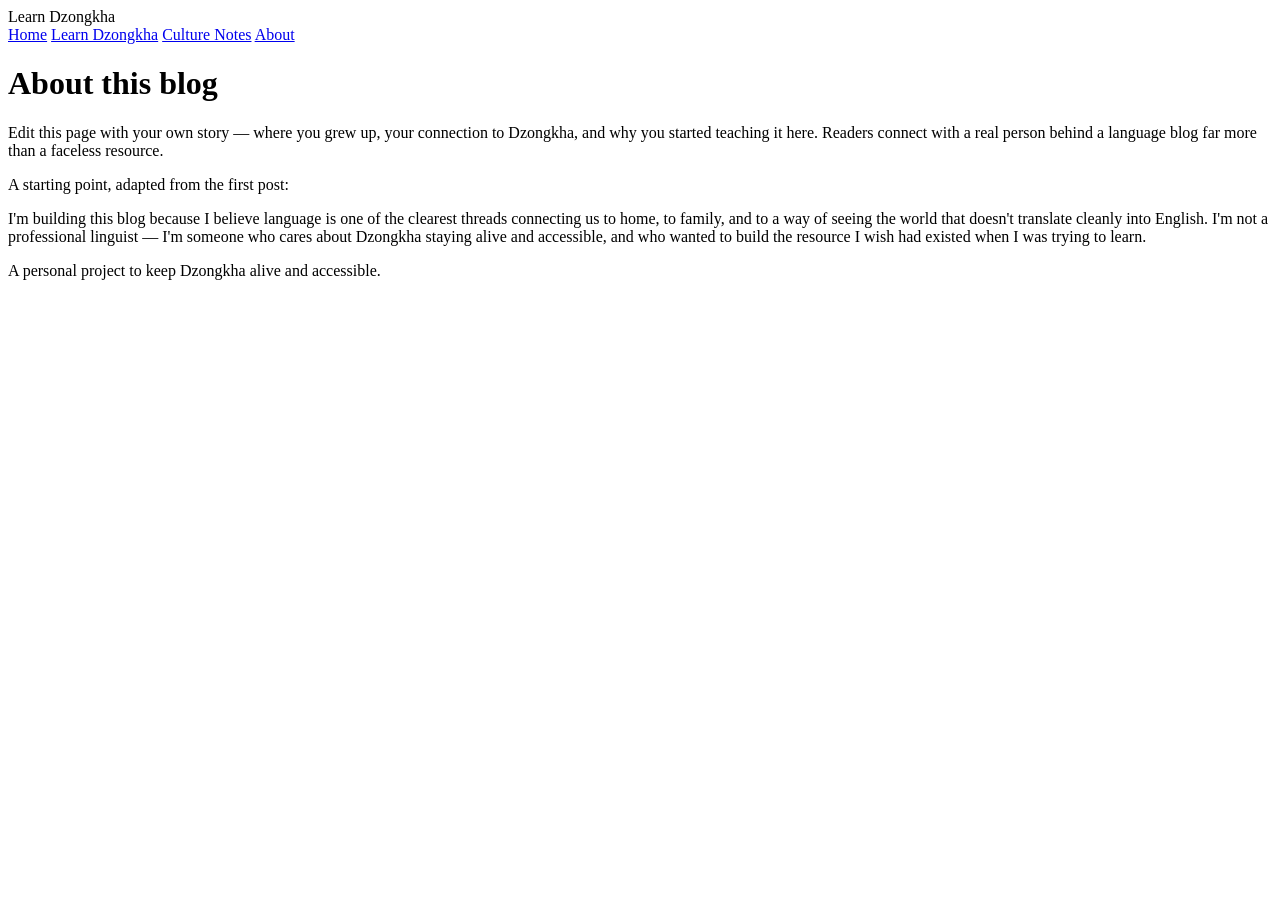
==== about.html @ 47cb86de "Add files via upload" ====
<!DOCTYPE html>
<html lang="en">
<head>
<meta charset="UTF-8">
<meta name="viewport" content="width=device-width, initial-scale=1.0">
<title>About — Learn Dzongkha</title>
<link rel="stylesheet" href="css/style.css">
</head>
<body>

<div class="textile-border"></div>

<header class="site-header">
  <div class="wrap">
    <div class="site-title">Learn <span>Dzongkha</span></div>
    <nav class="main-nav">
      <a href="index.html">Home</a>
      <a href="learn.html">Learn Dzongkha</a>
      <a href="culture.html">Culture Notes</a>
      <a href="about.html">About</a>
    </nav>
  </div>
</header>

<main>
  <div class="wrap">
    <h1>About this blog</h1>
    <p class="lede">Edit this page with your own story — where you grew up, your connection to Dzongkha, and why you started teaching it here. Readers connect with a real person behind a language blog far more than a faceless resource.</p>
    <p>A starting point, adapted from the first post:</p>
    <p>I'm building this blog because I believe language is one of the clearest threads connecting us to home, to family, and to a way of seeing the world that doesn't translate cleanly into English. I'm not a professional linguist — I'm someone who cares about Dzongkha staying alive and accessible, and who wanted to build the resource I wish had existed when I was trying to learn.</p>
  </div>
</main>

<footer class="site-footer">
  <div class="wrap">A personal project to keep Dzongkha alive and accessible.</div>
</footer>

<div class="textile-border"></div>

</body>
</html>
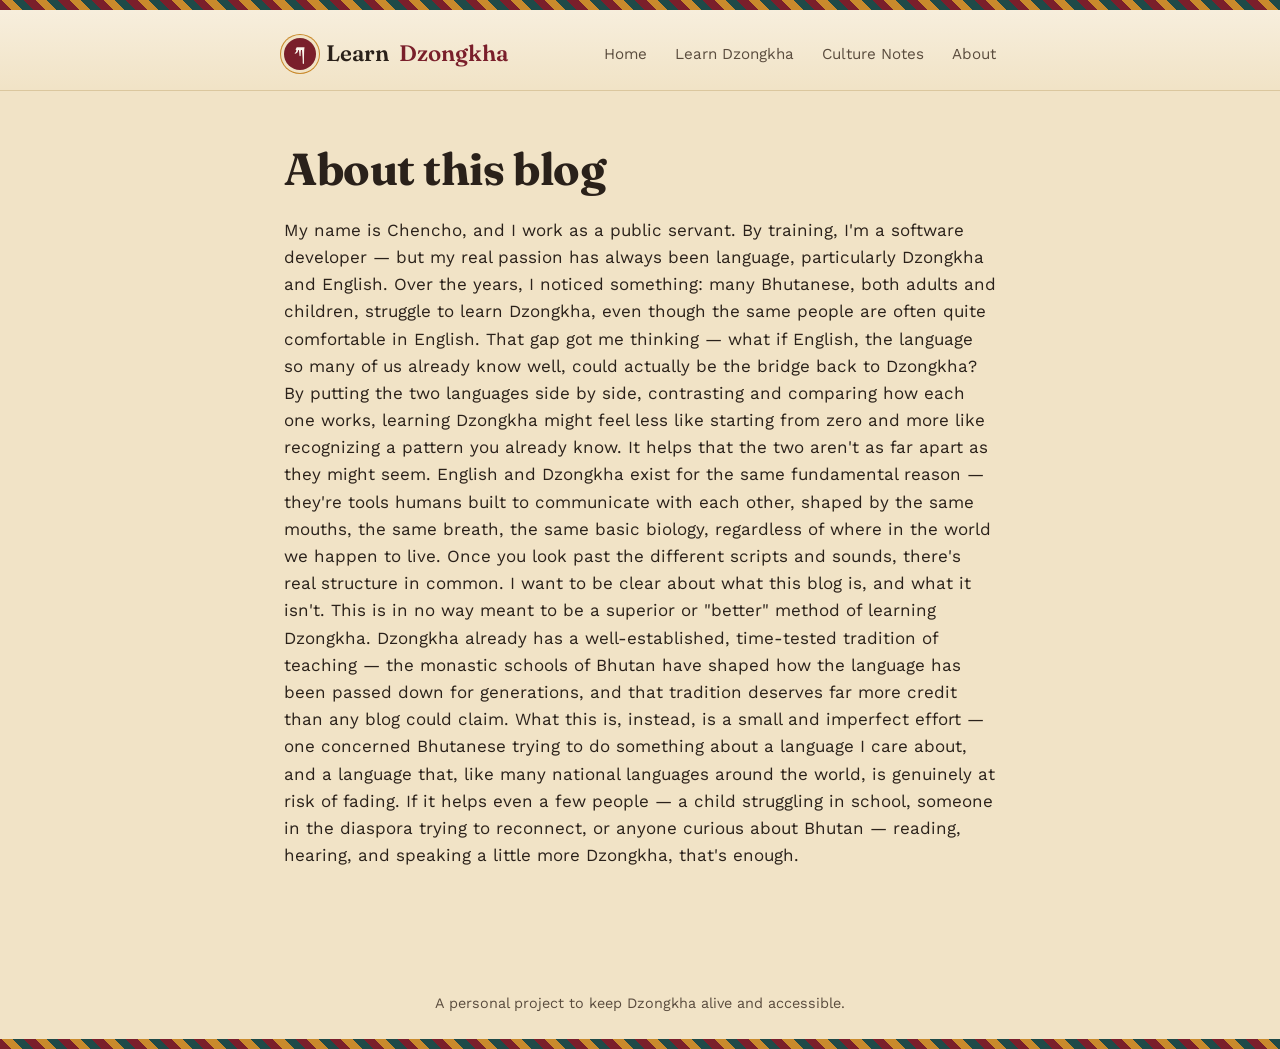
==== commit 1d1688d4: "Update about.html" ====
--- a/about.html
+++ b/about.html
@@ -25,9 +25,16 @@
 <main>
   <div class="wrap">
     <h1>About this blog</h1>
-    <p class="lede">Edit this page with your own story — where you grew up, your connection to Dzongkha, and why you started teaching it here. Readers connect with a real person behind a language blog far more than a faceless resource.</p>
-    <p>A starting point, adapted from the first post:</p>
-    <p>I'm building this blog because I believe language is one of the clearest threads connecting us to home, to family, and to a way of seeing the world that doesn't translate cleanly into English. I'm not a professional linguist — I'm someone who cares about Dzongkha staying alive and accessible, and who wanted to build the resource I wish had existed when I was trying to learn.</p>
+    <p class="lede">My name is Chencho, and I work as a public servant. By training, I'm a software developer — but my real passion has always been language, particularly Dzongkha and English.
+
+Over the years, I noticed something: many Bhutanese, both adults and children, struggle to learn Dzongkha, even though the same people are often quite comfortable in English. That gap got me thinking — what if English, the language so many of us already know well, could actually be the bridge back to Dzongkha? By putting the two languages side by side, contrasting and comparing how each one works, learning Dzongkha might feel less like starting from zero and more like recognizing a pattern you already know.
+
+It helps that the two aren't as far apart as they might seem. English and Dzongkha exist for the same fundamental reason — they're tools humans built to communicate with each other, shaped by the same mouths, the same breath, the same basic biology, regardless of where in the world we happen to live. Once you look past the different scripts and sounds, there's real structure in common.
+
+I want to be clear about what this blog is, and what it isn't. This is in no way meant to be a superior or "better" method of learning Dzongkha. Dzongkha already has a well-established, time-tested tradition of teaching — the monastic schools of Bhutan have shaped how the language has been passed down for generations, and that tradition deserves far more credit than any blog could claim.
+
+What this is, instead, is a small and imperfect effort — one concerned Bhutanese trying to do something about a language I care about, and a language that, like many national languages around the world, is genuinely at risk of fading. If it helps even a few people — a child struggling in school, someone in the diaspora trying to reconnect, or anyone curious about Bhutan — reading, hearing, and speaking a little more Dzongkha, that's enough.
+    </p>
   </div>
 </main>
 
--- a/css/style.css
+++ b/css/style.css
@@ -0,0 +1,316 @@
+@import url('https://fonts.googleapis.com/css2?family=Fraunces:ital,opsz,wght@0,9..144,400;0,9..144,600;0,9..144,700;1,9..144,500&family=Work+Sans:wght@400;500;600&family=Jomolhari&display=swap');
+
+:root {
+  --paper: #F1E3C6;
+  --card: #FBF6EC;
+  --ink: #2A211A;
+  --ink-soft: #5A4C3E;
+  --maroon: #7A1F2B;
+  --maroon-deep: #52141C;
+  --saffron: #C98A2C;
+  --teal: #1F4A48;
+  --line: #DBC79E;
+}
+
+* { box-sizing: border-box; }
+
+html { scroll-behavior: smooth; }
+
+body {
+  margin: 0;
+  background-color: var(--paper);
+  background-image:
+    linear-gradient(135deg, rgba(122,31,43,0.05) 0, rgba(122,31,43,0.05) 1px, transparent 1px, transparent 26px),
+    linear-gradient(45deg, rgba(31,74,72,0.05) 0, rgba(31,74,72,0.05) 1px, transparent 1px, transparent 26px);
+  color: var(--ink);
+  font-family: 'Work Sans', sans-serif;
+  font-size: 17px;
+  line-height: 1.6;
+}
+
+h1, h2, h3 {
+  font-family: 'Fraunces', serif;
+  font-weight: 600;
+  line-height: 1.15;
+  margin: 0 0 0.5em;
+  color: var(--ink);
+}
+
+h1 { font-size: 2.8rem; font-weight: 700; letter-spacing: -0.01em; }
+h2 {
+  font-size: 1.6rem;
+  padding-top: 6px;
+  margin-top: 2.4em;
+  position: relative;
+}
+h2::before {
+  content: "";
+  position: absolute;
+  top: 0; left: 0;
+  width: 40px; height: 3px;
+  background: var(--saffron);
+}
+h2:first-of-type { margin-top: 0; }
+h3 { font-size: 1.25rem; }
+
+em, .accent-italic {
+  font-family: 'Fraunces', serif;
+  font-style: italic;
+  font-weight: 500;
+}
+
+p { margin: 0 0 1.1em; max-width: 68ch; }
+
+a { color: var(--maroon); text-decoration: none; background-image: linear-gradient(var(--maroon), var(--maroon)); background-size: 0% 1px; background-repeat: no-repeat; background-position: 0 100%; transition: background-size 0.25s ease; }
+a:hover { background-size: 100% 1px; }
+a:focus-visible, button:focus-visible { outline: 2px solid var(--teal); outline-offset: 3px; }
+
+.dzo {
+  font-family: 'Jomolhari', serif;
+  font-size: 1.5em;
+  color: var(--maroon);
+}
+
+/* Recurring woven-border motif, used at top and bottom of every page */
+.textile-border {
+  height: 10px;
+  width: 100%;
+  background: repeating-linear-gradient(
+    45deg,
+    var(--maroon) 0px, var(--maroon) 8px,
+    var(--saffron) 8px, var(--saffron) 16px,
+    var(--teal) 16px, var(--teal) 24px
+  );
+}
+
+.wrap {
+  max-width: 760px;
+  margin: 0 auto;
+  padding: 0 24px;
+}
+
+header.site-header {
+  padding: 26px 0 18px;
+  border-bottom: 1px solid var(--line);
+  background: linear-gradient(to bottom, rgba(251,246,236,0.6), transparent);
+}
+
+header.site-header .wrap {
+  display: flex;
+  align-items: center;
+  justify-content: space-between;
+  flex-wrap: wrap;
+  gap: 12px;
+}
+
+.site-title {
+  font-family: 'Fraunces', serif;
+  font-size: 1.4rem;
+  font-weight: 600;
+  color: var(--ink);
+  display: flex;
+  align-items: center;
+  gap: 10px;
+}
+
+.site-title::before {
+  content: "ཀ";
+  font-family: 'Jomolhari', serif;
+  font-size: 1.1rem;
+  width: 32px;
+  height: 32px;
+  border-radius: 50%;
+  background: var(--maroon);
+  color: var(--card);
+  display: flex;
+  align-items: center;
+  justify-content: center;
+  flex-shrink: 0;
+  box-shadow: 0 0 0 3px var(--paper), 0 0 0 4px var(--saffron);
+}
+
+.site-title span { color: var(--maroon); }
+
+nav.main-nav a {
+  margin-left: 22px;
+  color: var(--ink-soft);
+  font-size: 0.95rem;
+  background-image: linear-gradient(var(--maroon), var(--maroon));
+}
+
+nav.main-nav a:first-child { margin-left: 0; }
+nav.main-nav a:hover { color: var(--maroon); }
+
+main { padding: 52px 0 76px; }
+
+.hero {
+  padding: 20px 0 24px;
+  position: relative;
+}
+
+.hero h1 {
+  position: relative;
+  z-index: 1;
+}
+
+.hero::before {
+  content: "ཨ";
+  font-family: 'Jomolhari', serif;
+  font-size: 15rem;
+  color: var(--maroon);
+  opacity: 0.06;
+  position: absolute;
+  top: -60px;
+  right: -20px;
+  line-height: 1;
+  z-index: 0;
+  pointer-events: none;
+}
+
+.hero p.lede {
+  font-size: 1.15rem;
+  color: var(--ink-soft);
+  max-width: 58ch;
+  position: relative;
+  z-index: 1;
+}
+
+.post-list { list-style: none; margin: 0; padding: 0; }
+
+.post-list li {
+  padding: 22px 0;
+  border-bottom: 1px solid var(--line);
+}
+
+.post-list li:first-child { padding-top: 0; }
+
+.post-list .step-tag {
+  display: inline-block;
+  font-size: 0.8rem;
+  color: var(--teal);
+  font-family: 'Work Sans', sans-serif;
+  font-weight: 600;
+  margin-bottom: 4px;
+}
+
+.post-list a { color: var(--ink); font-family: 'Fraunces', serif; font-size: 1.25rem; background-image: linear-gradient(var(--maroon), var(--maroon)); }
+.post-list a:hover { color: var(--maroon); }
+
+.post-list p { margin: 6px 0 0; color: var(--ink-soft); font-size: 0.97rem; max-width: 60ch; }
+
+.letter-card {
+  background: var(--card);
+  border: 1px solid var(--line);
+  border-left: 4px solid var(--maroon);
+  border-radius: 3px;
+  padding: 26px 28px;
+  margin: 0 0 24px;
+  position: relative;
+  box-shadow: 6px 6px 0 rgba(122, 31, 43, 0.06);
+}
+
+.letter-card::after {
+  content: "";
+  position: absolute;
+  top: 10px; right: 10px;
+  width: 10px; height: 10px;
+  background: var(--saffron);
+  transform: rotate(45deg);
+  opacity: 0.7;
+}
+
+.letter-card .dzo-big {
+  font-family: 'Jomolhari', serif;
+  font-size: 3rem;
+  color: var(--maroon);
+  line-height: 1;
+}
+
+.letter-card h3 { margin-top: 10px; }
+
+.audio-row {
+  display: flex;
+  align-items: center;
+  gap: 12px;
+  margin: 10px 0;
+}
+
+.audio-row span {
+  font-size: 0.9rem;
+  color: var(--ink-soft);
+  min-width: 90px;
+}
+
+audio { height: 36px; }
+
+.example-word {
+  margin-top: 16px;
+  padding-top: 16px;
+  border-top: 1px dashed var(--line);
+}
+
+.roadmap-step {
+  display: flex;
+  gap: 18px;
+  padding: 20px 0;
+  border-bottom: 1px solid var(--line);
+  position: relative;
+}
+
+.roadmap-step:not(:last-child)::before {
+  content: "";
+  position: absolute;
+  left: 17px;
+  top: 52px;
+  bottom: -2px;
+  width: 1px;
+  background: var(--line);
+}
+
+.roadmap-step .num {
+  font-family: 'Fraunces', serif;
+  font-size: 1.6rem;
+  color: var(--card);
+  background: var(--saffron);
+  font-weight: 600;
+  min-width: 34px;
+  height: 34px;
+  border-radius: 50%;
+  display: flex;
+  align-items: center;
+  justify-content: center;
+  flex-shrink: 0;
+  z-index: 1;
+}
+
+.next-post {
+  margin-top: 44px;
+  padding: 22px 26px;
+  background: var(--card);
+  border-left: 3px solid var(--saffron);
+  box-shadow: 4px 4px 0 rgba(201, 138, 44, 0.1);
+}
+
+.next-post p { margin: 0; }
+
+.tag-note {
+  font-size: 0.9rem;
+  color: var(--ink-soft);
+  background: var(--card);
+  border: 1px dashed var(--line);
+  padding: 14px 18px;
+  border-radius: 3px;
+}
+
+footer.site-footer {
+  padding: 28px 0 24px;
+  color: var(--ink-soft);
+  font-size: 0.9rem;
+  text-align: center;
+}
+
+@media (max-width: 600px) {
+  h1 { font-size: 2.1rem; }
+  .hero::before { font-size: 9rem; top: -30px; }
+  nav.main-nav a { margin-left: 14px; font-size: 0.88rem; }
+}
